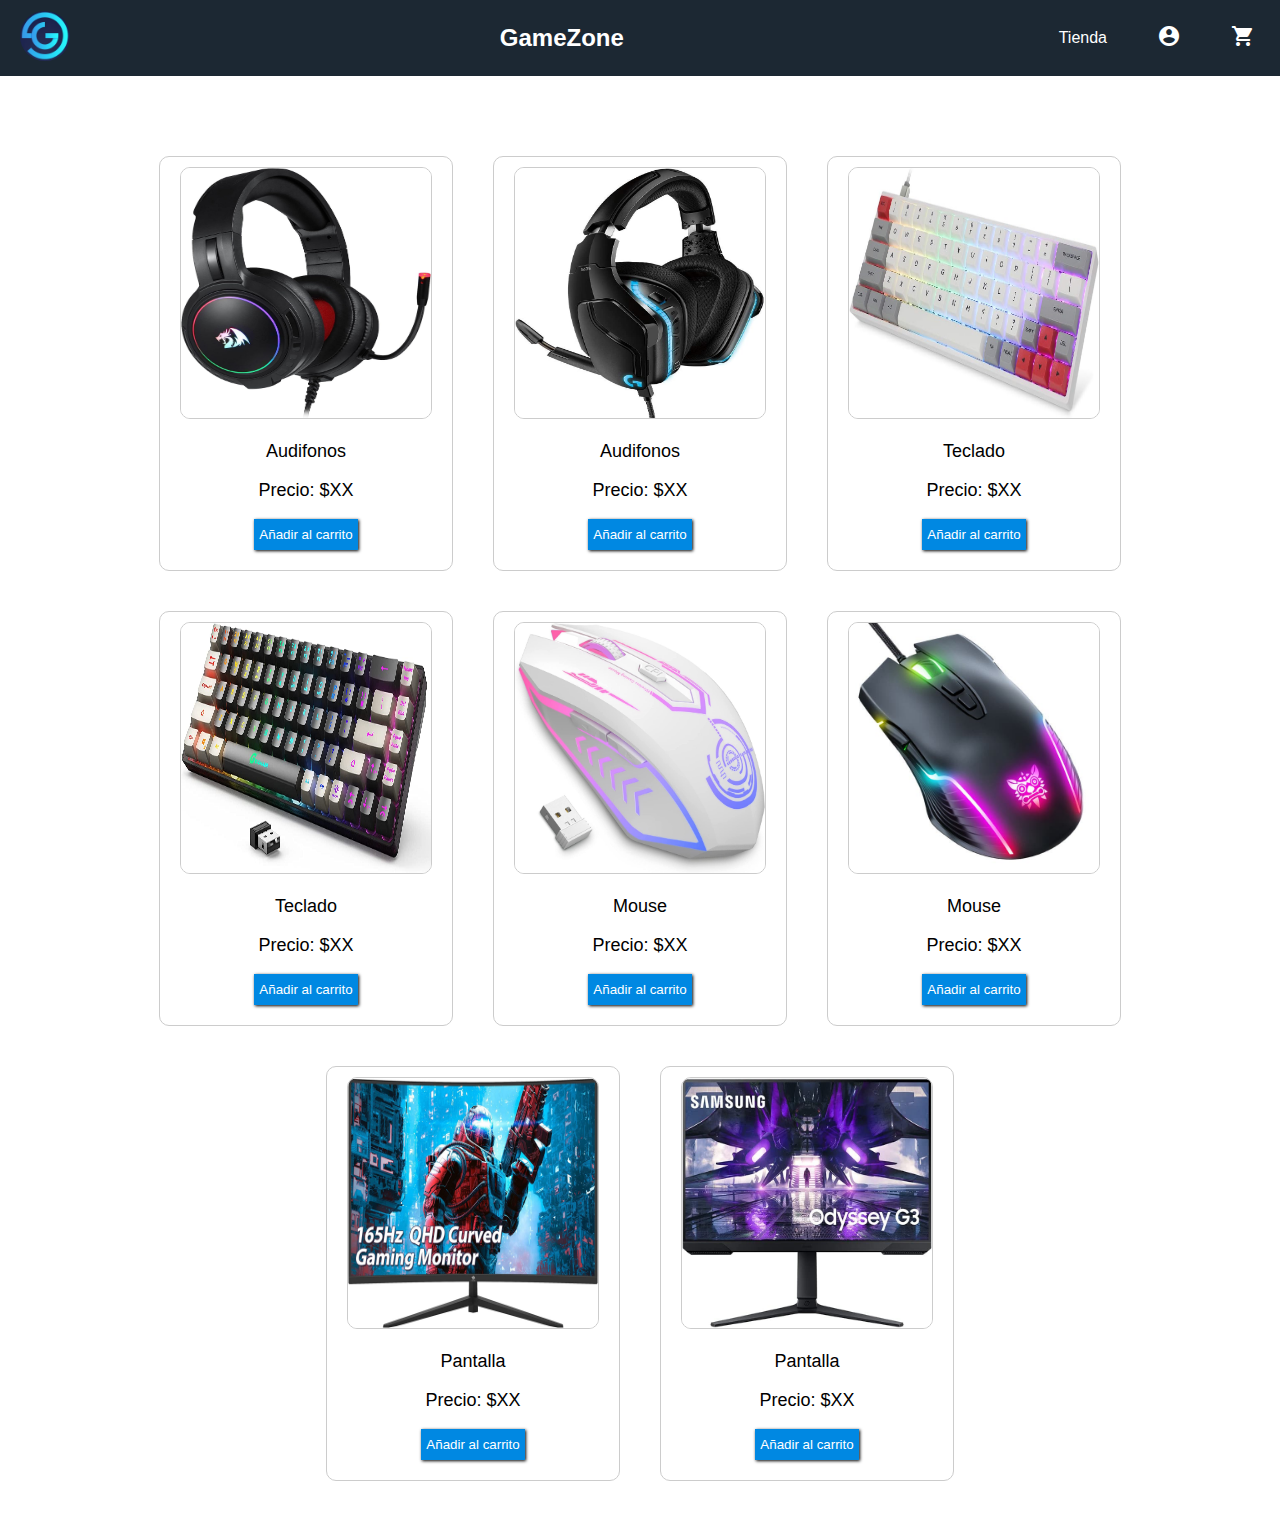
==== paginaWeb/index.html @ dd95ee78 "store" ====
<!DOCTYPE html>
<html lang="en">
<head>
    <meta charset="UTF-8">
    <meta name="viewport" content="width=device-width, initial-scale=1.0">
    <title>Tienda</title>
    <link rel="stylesheet" href="styles.css">
    <link href="https://fonts.googleapis.com/icon?family=Material+Icons" rel="stylesheet">
</head>
<body>
    <!-- Nav bar -->
    <nav>
        <div class="mobile">
            <div class="header">
                <div class="logo"><img src="img/logo.png" alt="Logo"></div>
                <div id="store-name">
                    <p>GameZone</p>
                </div>
                <div class="more"><button><span class="material-icons">
                    menu</span></button></div>
            </div>
            <div class="links">
                <a href="#"><span class="material-icons">
                    account_circle</span></a>
                <a href="#"><span class="material-icons">
                    shopping_cart</span></a>
            </div>
        </div>
        <div class="desktop">
            <div class="logo"><img src="img/logo.png" alt="Logo"></div>
            <div id="store-name">
                <p>GameZone</p>
            </div>
            <div class="primary">
                <a href="index.html">Tienda</a>
                <!-- <a href="#">About</a>
                <a href="#">Contact</a> -->
                <a href="#"><span class="material-icons">
                    account_circle</span></a>
                <a href="#"><span class="material-icons">
                    shopping_cart</span></a>
            </div>
            
            <div class="secondary">
                <a href="#">More</a>
                <div class="submenu">
                    <a href="#"><span class="material-icons">
                        account_circle</span></a>
                    <a href="#"><span class="material-icons">
                        shopping_cart</span></a>
                </div>
            </div>
            </div>
        </div>
    </nav>

    <!-- articles -->

    <div class="art-section">
        <div class="article">
            <div class="art-img">
                <img src="img/headph1.jpg">
            </div>
            <div class="art-info">
                <p>Audifonos</p>
                <p>Precio: $XX</p>
                <button>Añadir al carrito</button>
            </div>
        </div>
        <div class="article">
            <div class="art-img">
                <img src="img/headph2.jpg">
            </div>
            <div class="art-info">
                <p>Audifonos</p>
                <p>Precio: $XX</p>
                <button>Añadir al carrito</button>
            </div>
        </div>
        <div class="article">
            <div class="art-img">
                <img src="img/keyb1.jpg">
            </div>
            <div class="art-info">
                <p>Teclado</p>
                <p>Precio: $XX</p>
                <button>Añadir al carrito</button>
            </div>
        </div>
        <div class="article">
            <div class="art-img">
                <img src="img/keyb2.jpg">
            </div>
            <div class="art-info">
                <p>Teclado</p>
                <p>Precio: $XX</p>
                <button>Añadir al carrito</button>
            </div>
        </div>
        <div class="article">
            <div class="art-img">
                <img src="img/mouse1.jpg">
            </div>
            <div class="art-info">
                <p>Mouse</p>
                <p>Precio: $XX</p>
                <button>Añadir al carrito</button>
            </div>
        </div>
        <div class="article">
            <div class="art-img">
                <img src="img/mouse2.jpg">
            </div>
            <div class="art-info">
                <p>Mouse</p>
                <p>Precio: $XX</p>
                <button>Añadir al carrito</button>
            </div>
        </div>
        <div class="article">
            <div class="art-img">
                <img src="img/screen1.jpg">
            </div>
            <div class="art-info">
                <p>Pantalla</p>
                <p>Precio: $XX</p>
                <button>Añadir al carrito</button>
            </div>
        </div>
        <div class="article">
            <div class="art-img">
                <img src="img/screen2.jpg">
            </div>
            <div class="art-info">
                <p>Pantalla</p>
                <p>Precio: $XX</p>
                <button>Añadir al carrito</button>
            </div>
        </div>
    </div>
</body>
</html>
---- paginaWeb/styles.css ----
body{
    font-family: Arial, Helvetica, sans-serif;
    margin: 0;
    padding: 0;
}

/* MATEERIAL ICONS */
@font-face {
    font-family: 'Material Icons';
    font-style: normal;
    font-weight: 400;
    src: url(https://example.com/MaterialIcons-Regular.eot); /* For IE6-8 */
    src: local('Material Icons'),
      local('MaterialIcons-Regular'),
      url(https://example.com/MaterialIcons-Regular.woff2) format('woff2'),
      url(https://example.com/MaterialIcons-Regular.woff) format('woff'),
      url(https://example.com/MaterialIcons-Regular.ttf) format('truetype');
}

.material-icons {
    font-family: 'Material Icons';
    font-weight: normal;
    font-style: normal;
    font-size: 24px;  /* Preferred icon size */
    display: inline-block;
    line-height: 1;
    text-transform: none;
    letter-spacing: normal;
    word-wrap: normal;
    white-space: nowrap;
    direction: ltr;
  
    /* Support for all WebKit browsers. */
    -webkit-font-smoothing: antialiased;
    /* Support for Safari and Chrome. */
    text-rendering: optimizeLegibility;
  
    /* Support for Firefox. */
    -moz-osx-font-smoothing: grayscale;
  
    /* Support for IE. */
    font-feature-settings: 'liga';
}

/* nav bar style */

nav{
    background-color: #1C2833;
    color: white;
    width: 100%;
}
nav .mobile{
    display: none;
}
nav .logo{
    min-width: 50px;
    padding: 10px 20px;
}

nav .logo img{
    width: 50px;
    border-radius: 50%;
}

nav #store-name p {
    font-size: 24px;
    font-weight: bold;
}

nav a{
    color: white;
    text-decoration: none;
    display: block;
    padding: 20px 25px;
}
nav a:hover{
    color: black;
    background-color: greenyellow;
}
nav .desktop{
    display: flex;
    justify-content: space-between;
    align-items: center;
    padding: 0px;
}

nav .desktop .primary {
    display: flex;
    flex-direction: row;
    align-items: center;
}

nav .desktop .secondary{
    display: none;
}
/* nav .desktop .primary, nav .desktop .secondary-full{
    display: flex;
}

nav .desktop .primary, nav .desktop .secondary-mini{
    display: none;
} */

/* Articles style */

.art-section {
    display: flex;
    flex-wrap: wrap;
    width: 80%;
    padding: 10px;
    margin: 50px auto 20px auto;
    justify-content: center;
    align-items: center;
}

.article {
    box-sizing: border-box;
    border: #ccc solid 1px;
    border-radius: 10px;
    padding: 10px 20px 20px 20px;
    margin: 20px;
}

.art-section .art-img img {
    width: 250px;
    height: 250px;
    border-radius: 10px;
    border: #ccc solid 1px;
}

.art-section .art-info {
    text-align: center;
    font-size: 18px;
    padding: 0;
    margin: 0;
}

.art-section .art-info button {
    border: none;
    box-shadow: 1px 1px 3px black;
    background-color: rgb(0, 136, 226);
    padding: 8px 5px;
    color: white;
}

.art-section .art-info button:hover {
    background-color: rgb(0, 103, 172);
}

@media screen and (max-width: 500px){
    nav .desktop, .desktop .primary {
        display: none;
    }
    nav .mobile{
        display: block;
        width: 100%;
    }
    nav .mobile .links {
        display: none;
    }
    nav .mobile .header {
        display: flex;
        justify-content: space-between;
        align-items: center;
        box-sizing: border-box;
        width: 100%;
    }
    nav .mobile .header button{
        background-color: #1C2833;
        color: white;
        border: none;
        margin-right: 50px;
    }
    .art-section {
        width: 95%;
        padding: 0;
    }

    .article{
        margin: 10px 0 20px 0;
    }
}
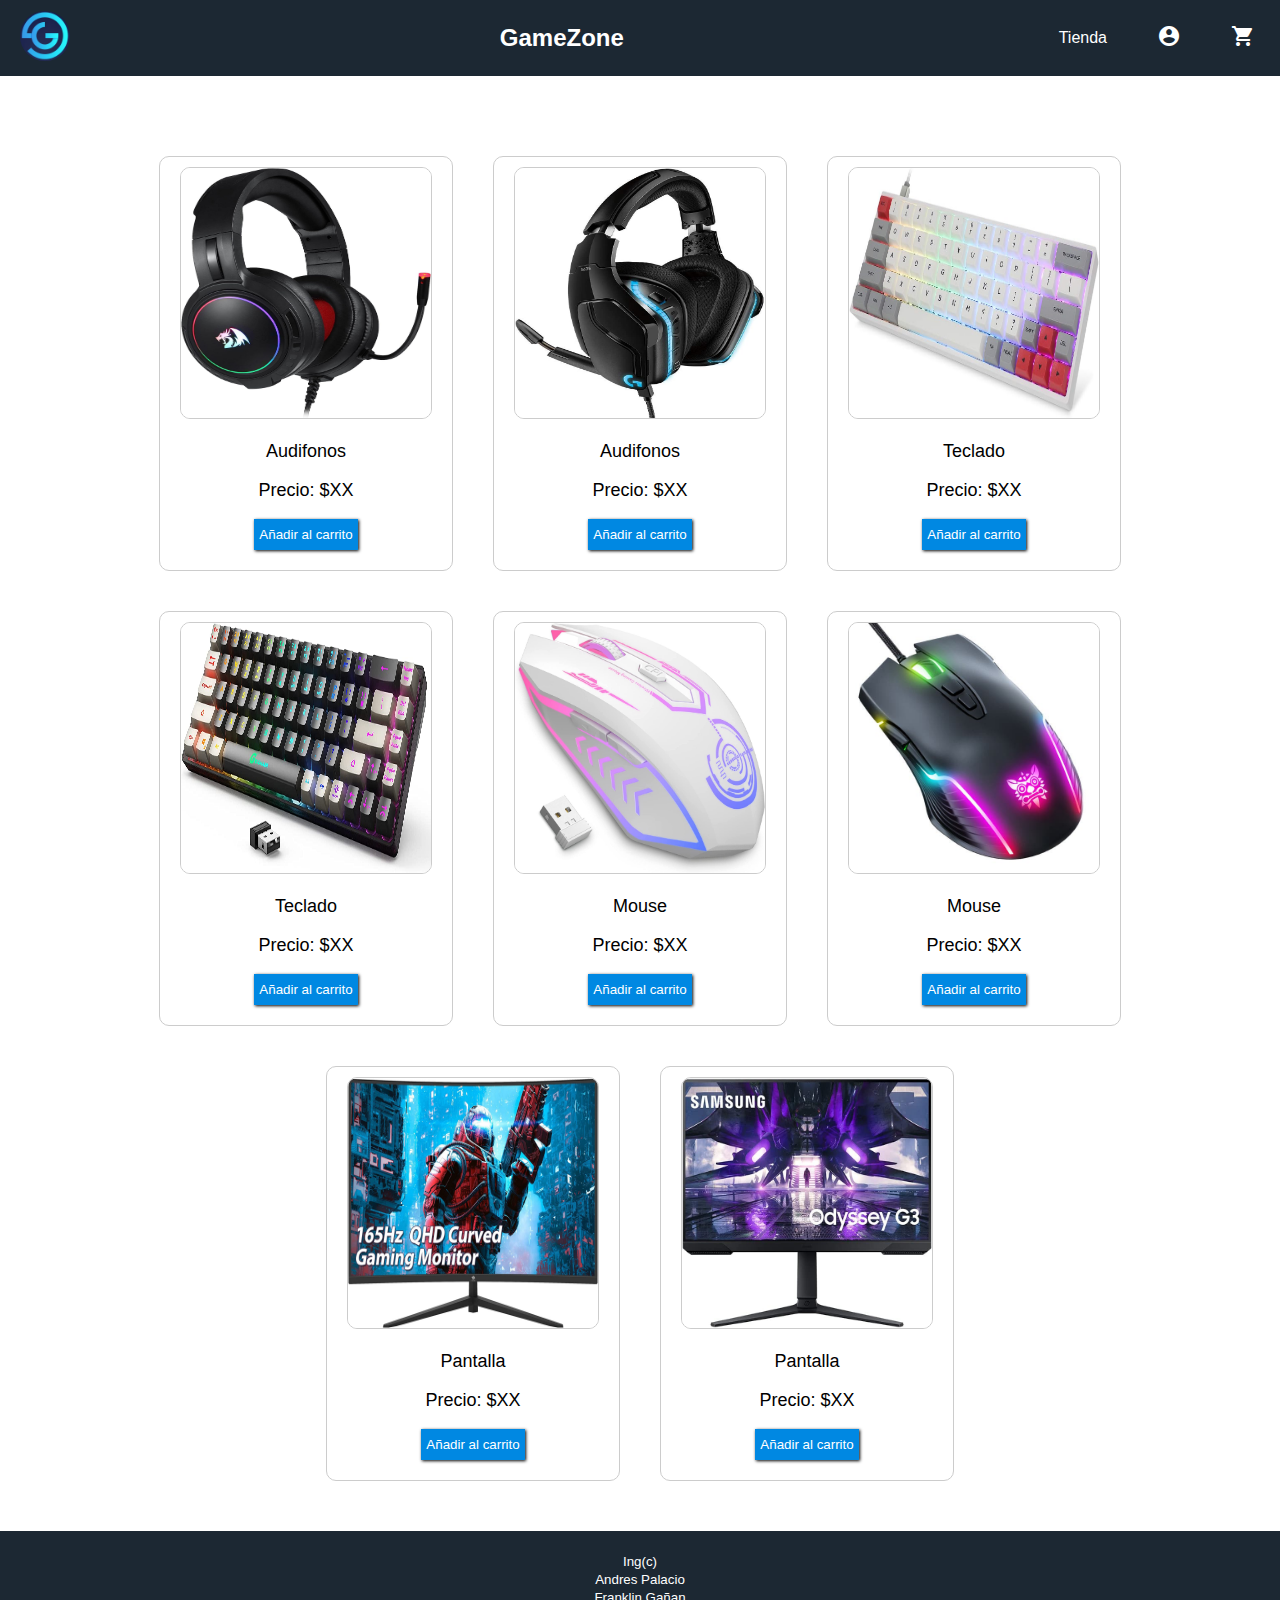
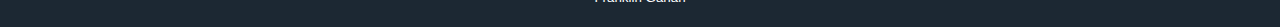
==== commit ac47f563: "footer" ====
--- a/paginaWeb/index.html
+++ b/paginaWeb/index.html
@@ -20,7 +20,7 @@
                     menu</span></button></div>
             </div>
             <div class="links">
-                <a href="#"><span class="material-icons">
+                <a href="login.html"><span class="material-icons">
                     account_circle</span></a>
                 <a href="#"><span class="material-icons">
                     shopping_cart</span></a>
@@ -35,7 +35,7 @@
                 <a href="index.html">Tienda</a>
                 <!-- <a href="#">About</a>
                 <a href="#">Contact</a> -->
-                <a href="#"><span class="material-icons">
+                <a href="login.html"><span class="material-icons">
                     account_circle</span></a>
                 <a href="#"><span class="material-icons">
                     shopping_cart</span></a>
@@ -44,7 +44,7 @@
             <div class="secondary">
                 <a href="#">More</a>
                 <div class="submenu">
-                    <a href="#"><span class="material-icons">
+                    <a href="login.html"><span class="material-icons">
                         account_circle</span></a>
                     <a href="#"><span class="material-icons">
                         shopping_cart</span></a>
@@ -138,5 +138,6 @@
             </div>
         </div>
     </div>
+    <footer><p><small>Ing(c)<br>Andres Palacio<br>Franklin Gañan</small></p></footer>
 </body>
 </html>--- a/paginaWeb/styles.css
+++ b/paginaWeb/styles.css
@@ -147,6 +147,15 @@
     background-color: rgb(0, 103, 172);
 }
 
+footer {
+    background-color: #1C2833;
+    padding: 5px 0;
+}
+footer p{
+    text-align: center;
+    color: white;
+}
+
 @media screen and (max-width: 500px){
     nav .desktop, .desktop .primary {
         display: none;
@@ -169,7 +178,8 @@
         background-color: #1C2833;
         color: white;
         border: none;
-        margin-right: 50px;
+        margin-right: 25px;
+        cursor: pointer;
     }
     .art-section {
         width: 95%;
@@ -179,4 +189,9 @@
     .article{
         margin: 10px 0 20px 0;
     }
+
+    nav .mobile .header button:hover{
+        display: block;
+        position: absolute;
+    }
 }
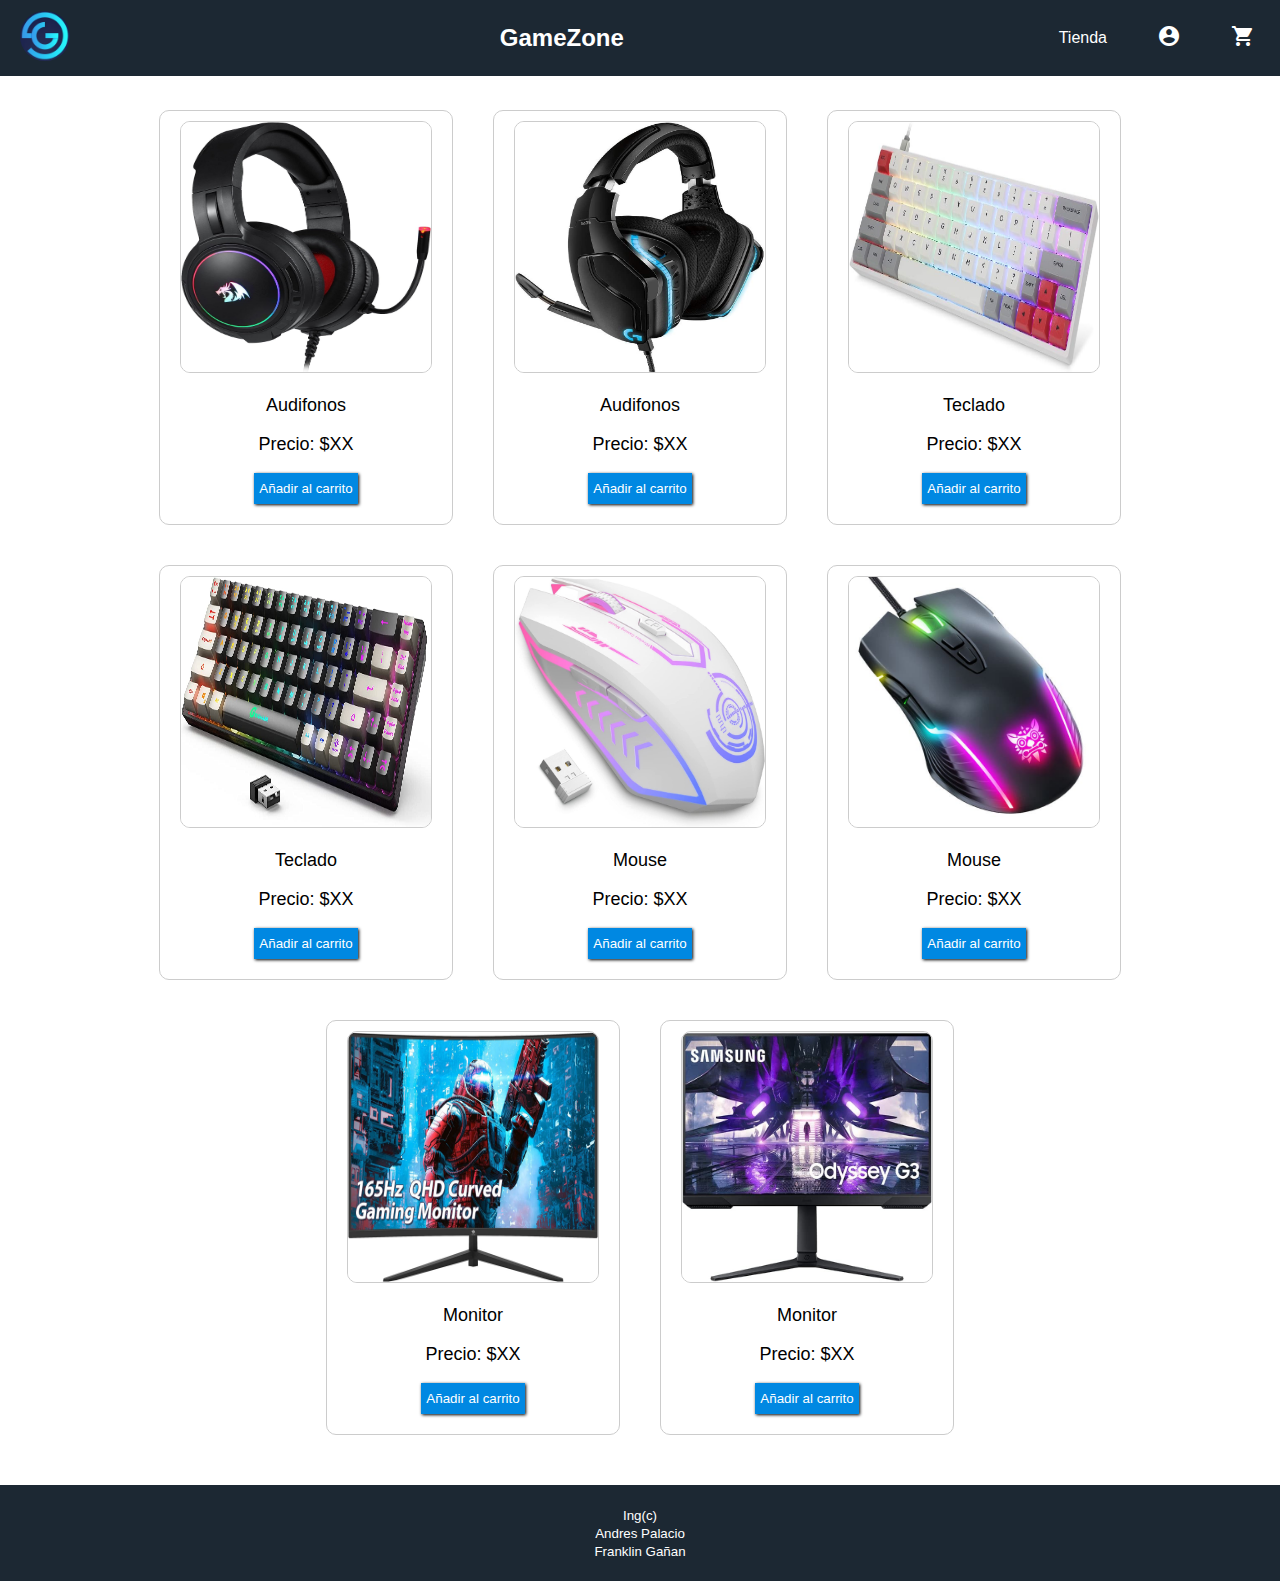
==== commit f637d219: "integration commit" ====
--- a/paginaWeb/index.html
+++ b/paginaWeb/index.html
@@ -20,7 +20,7 @@
                     menu</span></button></div>
             </div>
             <div class="links">
-                <a href="login.html"><span class="material-icons">
+                <a href="register.html"><span class="material-icons">
                     account_circle</span></a>
                 <a href="#"><span class="material-icons">
                     shopping_cart</span></a>
@@ -35,7 +35,7 @@
                 <a href="index.html">Tienda</a>
                 <!-- <a href="#">About</a>
                 <a href="#">Contact</a> -->
-                <a href="login.html"><span class="material-icons">
+                <a href="register.html"><span class="material-icons">
                     account_circle</span></a>
                 <a href="#"><span class="material-icons">
                     shopping_cart</span></a>
@@ -44,7 +44,7 @@
             <div class="secondary">
                 <a href="#">More</a>
                 <div class="submenu">
-                    <a href="login.html"><span class="material-icons">
+                    <a href="register.html"><span class="material-icons">
                         account_circle</span></a>
                     <a href="#"><span class="material-icons">
                         shopping_cart</span></a>
@@ -59,7 +59,7 @@
     <div class="art-section">
         <div class="article">
             <div class="art-img">
-                <img src="img/headph1.jpg">
+                <a href="modal/headph1.html"><img src="img/headph1.jpg"></a>
             </div>
             <div class="art-info">
                 <p>Audifonos</p>
@@ -69,7 +69,7 @@
         </div>
         <div class="article">
             <div class="art-img">
-                <img src="img/headph2.jpg">
+                <a href="modal/headph2.html"><img src="img/headph2.jpg"></a>
             </div>
             <div class="art-info">
                 <p>Audifonos</p>
@@ -79,7 +79,7 @@
         </div>
         <div class="article">
             <div class="art-img">
-                <img src="img/keyb1.jpg">
+                <a href="modal/keyb1.html"><img src="img/keyb1.jpg"></a>
             </div>
             <div class="art-info">
                 <p>Teclado</p>
@@ -89,7 +89,7 @@
         </div>
         <div class="article">
             <div class="art-img">
-                <img src="img/keyb2.jpg">
+                <a href="modal/keyb2.html"><img src="img/keyb2.jpg"></a>
             </div>
             <div class="art-info">
                 <p>Teclado</p>
@@ -99,7 +99,7 @@
         </div>
         <div class="article">
             <div class="art-img">
-                <img src="img/mouse1.jpg">
+                <a href="modal/mouse1.html"><img src="img/mouse1.jpg"></a>
             </div>
             <div class="art-info">
                 <p>Mouse</p>
@@ -109,7 +109,7 @@
         </div>
         <div class="article">
             <div class="art-img">
-                <img src="img/mouse2.jpg">
+                <a href="modal/mouse2.html"><img src="img/mouse2.jpg"></a>
             </div>
             <div class="art-info">
                 <p>Mouse</p>
@@ -119,20 +119,20 @@
         </div>
         <div class="article">
             <div class="art-img">
-                <img src="img/screen1.jpg">
+                <a href="modal/screen1.html"><img src="img/screen1.jpg"></a>
             </div>
             <div class="art-info">
-                <p>Pantalla</p>
+                <p>Monitor</p>
                 <p>Precio: $XX</p>
                 <button>Añadir al carrito</button>
             </div>
         </div>
         <div class="article">
             <div class="art-img">
-                <img src="img/screen2.jpg">
+                <a href="modal/screen2.html"><img src="img/screen2.jpg"></a>
             </div>
             <div class="art-info">
-                <p>Pantalla</p>
+                <p>Monitor</p>
                 <p>Precio: $XX</p>
                 <button>Añadir al carrito</button>
             </div>
--- a/paginaWeb/styles.css
+++ b/paginaWeb/styles.css
@@ -45,6 +45,9 @@
 /* nav bar style */
 
 nav{
+    position: fixed;
+    top: 0;
+    width: 100%;
     background-color: #1C2833;
     color: white;
     width: 100%;
@@ -93,13 +96,6 @@
 nav .desktop .secondary{
     display: none;
 }
-/* nav .desktop .primary, nav .desktop .secondary-full{
-    display: flex;
-}
-
-nav .desktop .primary, nav .desktop .secondary-mini{
-    display: none;
-} */
 
 /* Articles style */
 
@@ -108,7 +104,7 @@
     flex-wrap: wrap;
     width: 80%;
     padding: 10px;
-    margin: 50px auto 20px auto;
+    margin: 80px auto 20px auto;
     justify-content: center;
     align-items: center;
 }
@@ -156,6 +152,12 @@
     color: white;
 }
 
+@media screen and (max-height: 720px) {
+    .art-section {
+        width: 85%;
+    }
+}
+
 @media screen and (max-width: 500px){
     nav .desktop, .desktop .primary {
         display: none;
